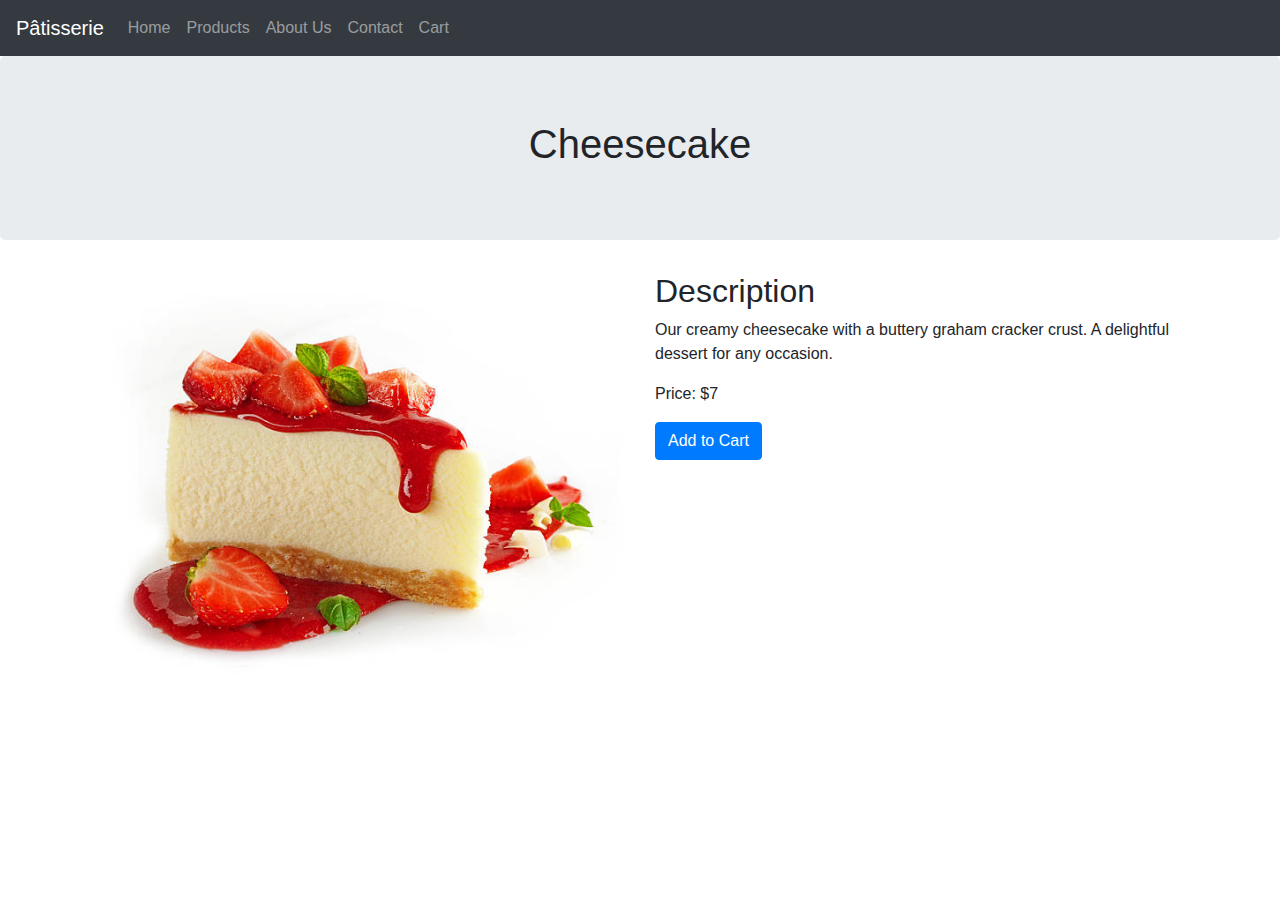
==== html/cheesecake.html @ 91634fc5 "first commit" ====
<!DOCTYPE html>
<html lang="en">
<head>
    <meta charset="UTF-8">
    <meta name="viewport" content="width=device-width, initial-scale=1.0">
    <title>Cheesecake</title>
    <link href="https://maxcdn.bootstrapcdn.com/bootstrap/4.5.2/css/bootstrap.min.css" rel="stylesheet">
    <link rel="stylesheet" href="styles.css">
</head>
<body>
    <nav class="navbar navbar-expand-lg navbar-dark bg-dark">
        <a class="navbar-brand" href="#">Pâtisserie</a>
        <button class="navbar-toggler" type="button" data-toggle="collapse" data-target="#navbarNav" aria-controls="navbarNav" aria-expanded="false" aria-label="Toggle navigation">
            <span class="navbar-toggler-icon"></span>
        </button>
        <div class="collapse navbar-collapse" id="navbarNav">
            <ul class="navbar-nav">
                <li class="nav-item">
                    <a class="nav-link" href="index.html#home">Home</a>
                </li>
                <li class="nav-item">
                    <a class="nav-link" href="index.html#products">Products</a>
                </li>
                <li class="nav-item">
                    <a class="nav-link" href="index.html#about">About Us</a>
                </li>
                <li class="nav-item">
                    <a class="nav-link" href="index.html#contact">Contact</a>
                </li>
                <li class="nav-item">
                    <a class="nav-link" href="cart.html">Cart</a>
                </li>
            </ul>
        </div>
    </nav>

    <header class="jumbotron text-center">
        <h1>Cheesecake</h1>
    </header>

    <section class="container">
        <div class="row">
            <div class="col-md-6">
                <img src="/images/cheesecake.jpg" class="img-fluid" alt="Cheesecake">
            </div>
            <div class="col-md-6">
                <h2>Description</h2>
                <p>Our creamy cheesecake with a buttery graham cracker crust. A delightful dessert for any occasion.</p>
                <p>Price: $7</p>
                <button class="btn btn-primary" onclick="addToCart('Cheesecake', 7)">Add to Cart</button>
            </div>
        </div>
    </section>

    <script src="https://code.jquery.com/jquery-3.5.1.slim.min.js"></script>
    <script src="https://cdn.jsdelivr.net/npm/@popperjs/core@2.5.2/dist/umd/popper.min.js"></script>
    <script src="https://maxcdn.bootstrapcdn.com/bootstrap/4.5.2/js/bootstrap.min.js"></script>
    <script src="scripts.js"></script>
</body>
</html>
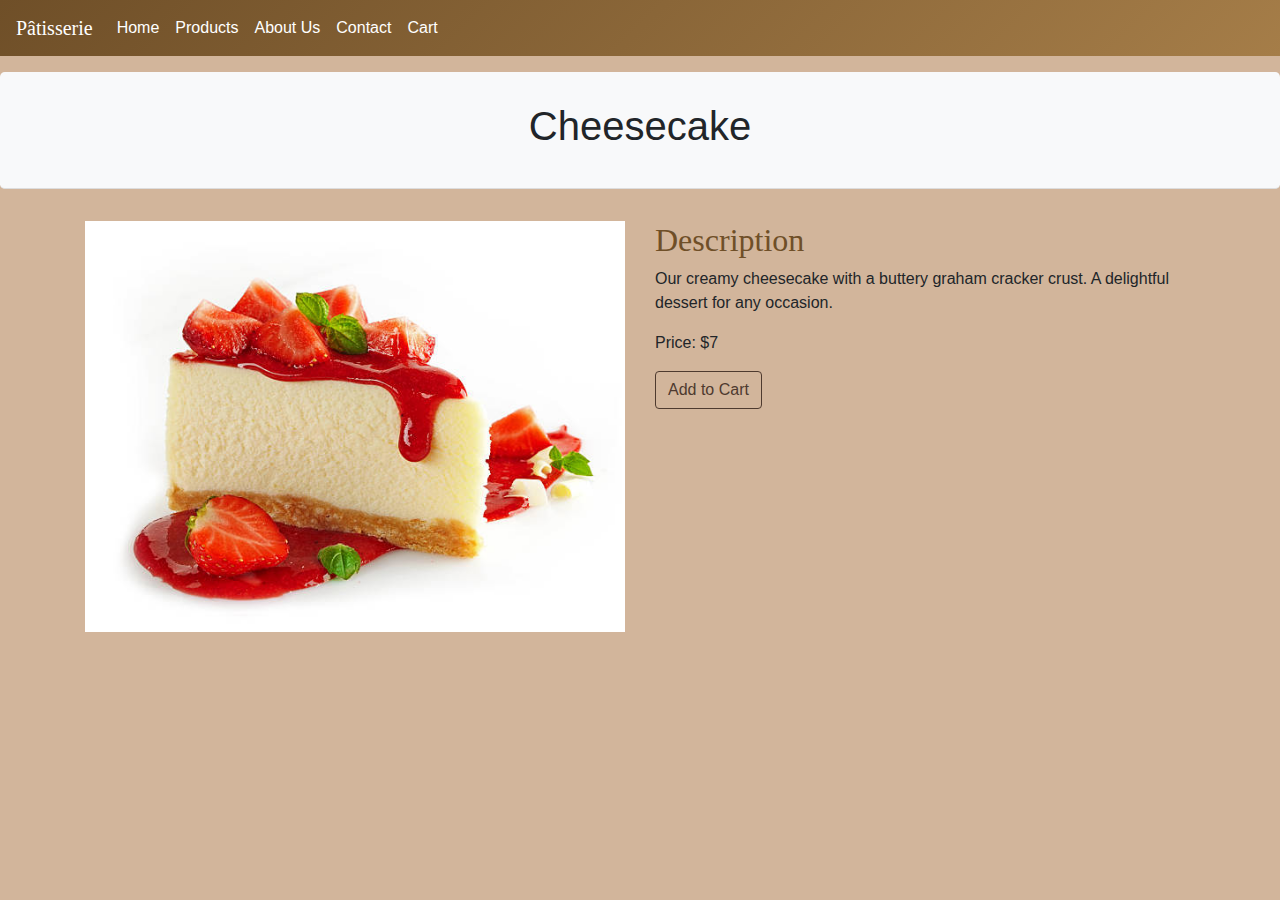
==== commit bd787441: "last commit" ====
--- a/html/cheesecake.html
+++ b/html/cheesecake.html
@@ -5,7 +5,7 @@
     <meta name="viewport" content="width=device-width, initial-scale=1.0">
     <title>Cheesecake</title>
     <link href="https://maxcdn.bootstrapcdn.com/bootstrap/4.5.2/css/bootstrap.min.css" rel="stylesheet">
-    <link rel="stylesheet" href="styles.css">
+    <link rel="stylesheet" href="/styles.css">
 </head>
 <body>
     <nav class="navbar navbar-expand-lg navbar-dark bg-dark">
@@ -33,7 +33,7 @@
             </ul>
         </div>
     </nav>
-
+    <br><br><br>
     <header class="jumbotron text-center">
         <h1>Cheesecake</h1>
     </header>
@@ -44,7 +44,7 @@
                 <img src="/images/cheesecake.jpg" class="img-fluid" alt="Cheesecake">
             </div>
             <div class="col-md-6">
-                <h2>Description</h2>
+                <h2 style="color: #6f4f28;font-family: 'Cookie', cursive;">Description</h2>
                 <p>Our creamy cheesecake with a buttery graham cracker crust. A delightful dessert for any occasion.</p>
                 <p>Price: $7</p>
                 <button class="btn btn-primary" onclick="addToCart('Cheesecake', 7)">Add to Cart</button>
--- a/styles.css
+++ b/styles.css
@@ -0,0 +1,242 @@
+body {
+
+    background-color: #d2b59b;  
+}
+nav {
+    background: linear-gradient(135deg, #6f4f28, #a57d48);
+}
+.navbar {
+    position: fixed;
+    top: 0;
+    width: 100%;
+    z-index: 1000; 
+}
+
+nav a {
+    color: #fff;
+    transition: color 0.3s ease, background-color 0.3s ease, transform 0.3s ease;
+}
+
+nav a:hover, nav a:focus {
+    background-color: #a57d48;
+    color: #ffeb3b;
+    transform: scale(1.05);
+}
+
+nav a:active {
+    color: #ffeb3b;
+    background-color: #8e6e3b;
+    transform: scale(0.95);
+}
+
+.navbar-dark .navbar-nav .nav-link {
+    color: #fff;
+}
+
+.navbar-dark .navbar-nav .nav-link:hover {
+    color: #ffeb3b;
+    background-color: #a57d48;
+    transform: scale(1.05);
+}
+
+.navbar-brand {
+    font-family: 'Cookie', cursive;
+}
+
+header#home {
+    position: relative;
+    overflow: hidden;
+    color: #fff;
+    padding: 150px 0;
+    text-align: center;
+    background-size: 100% 600px;
+    background-repeat: no-repeat; 
+    background-position: center;
+    transition: background-image 1s ease-in-out; 
+    opacity: 0.9; 
+    z-index: -1; 
+}
+
+header#home h1, header#home p {
+    margin: 0;
+    padding: 0;
+}
+
+header#home h1 {
+    font-size: 3em;
+}
+
+header#home p {
+    font-size: 1.5em;
+}
+
+
+/* Styles pour la section About Us */
+#about {
+    background-color: #f8f9fa;
+    padding: 50px 0;
+    border-radius: 8px;
+}
+
+#about h2 {
+    color: #6f4f28;
+    font-family: 'Cookie', cursive;
+}
+
+#about .about-text {
+    font-size: 1.1em;
+    line-height: 1.8;
+    color: #333;
+    margin-bottom: 1.5em;
+    margin-left: 20px;
+}
+
+#about img {
+    max-width: 100%;
+    height: auto;
+    border: 4px solid #6f4f28;
+    border-radius: 8px;
+    box-shadow: 0 4px 8px rgba(0, 0, 0, 0.1);
+}
+
+/* Styles pour la section Contact Us */
+#contact {
+    background: linear-gradient(135deg, rgba(255, 255, 255, 0.8), rgba(255, 255, 255, 0.8)), 
+                url('/images/chokolatImage.avif') no-repeat center center;
+    background-size: cover;
+    padding: 50px 0;
+    border-radius: 8px;
+}
+
+#contact h2 {
+    color: #6f4f28;
+    font-family: 'Cookie', cursive;
+}
+
+.contact-info h4 {
+    text-align: center;
+    margin-left: 20px;
+    color: #6f4f28;
+    font-size: 1.2em;
+}
+
+.contact-info p {
+    margin-left: 20px;
+    font-size: 1.1em;
+    color: #333;
+    text-align: center;
+}
+
+.contact-info a {
+    margin-left: 20px;
+    color: #6f4f28;
+    text-decoration: none;
+}
+
+.contact-info a:hover {
+    text-decoration: underline;
+}
+/* Styles pour la section du panier */
+#cart-list {
+    
+    margin-top: 20px;
+}
+
+#cart-list .list-group-item {
+    border: 1px solid #ddd;
+    border-radius: 8px;
+    margin-bottom: 10px;
+    padding: 15px;
+    display: flex;
+    justify-content: space-between;
+    align-items: center;
+}
+
+#cart-list .item-name {
+    font-weight: bold;
+}
+
+/* Styles pour les boutons dans les cartes */
+.card {
+    height: 100%;
+    display: flex;
+    flex-direction: column;
+}
+.card-img-top {
+    max-height:300px;
+    object-fit: cover;
+}
+.card-body {
+    display: flex;
+    flex-direction: column;
+    justify-content: space-between;
+    flex-grow: 1;
+}
+.btn-group {
+    display: flex;
+    justify-content: space-between;
+}
+
+.card {
+    display: flex;
+    flex-direction: column;
+    height: 100%;
+}
+.card-body {
+    display: flex;
+    flex-direction: column;
+    justify-content: space-between;
+}
+.card-buttons {
+    display: flex;
+    justify-content: space-between; 
+    gap: 10px; 
+    margin-top: 15px; 
+}
+
+#cart-list .item-price,
+#cart-list .item-quantity {
+    color: #6f4f28;
+}
+
+header.jumbotron {
+    background-color: #f8f9fa;
+    border-bottom: 1px solid #ddd;
+    padding: 30px 0;
+}
+
+.btn-success {
+    margin-top: 20px;
+}
+
+
+:root {
+    --chocolate-color: #4e3a2f; 
+    --caramel-color: #d2b59b;  
+}
+
+/* Style pour les boutons "View Details" */
+.btn-primary {
+    background-color: var(--caramel-color);
+    border-color: var(--chocolate-color);
+    color: var(--chocolate-color); 
+}
+
+.btn-primary:hover {
+    background-color: var(--chocolate-color);
+    border-color: var(--caramel-color);
+    color: #fff; 
+}
+
+/* Style pour les boutons "Add to Cart" */
+.btn-success {
+    background-color: var(--chocolate-color);
+    border-color: var(--caramel-color);
+    color: var(--caramel-color); 
+}
+
+.btn-success:hover {
+    background-color: var(--caramel-color);
+    border-color: var(--chocolate-color);
+    color: var(--chocolate-color); 
+}
